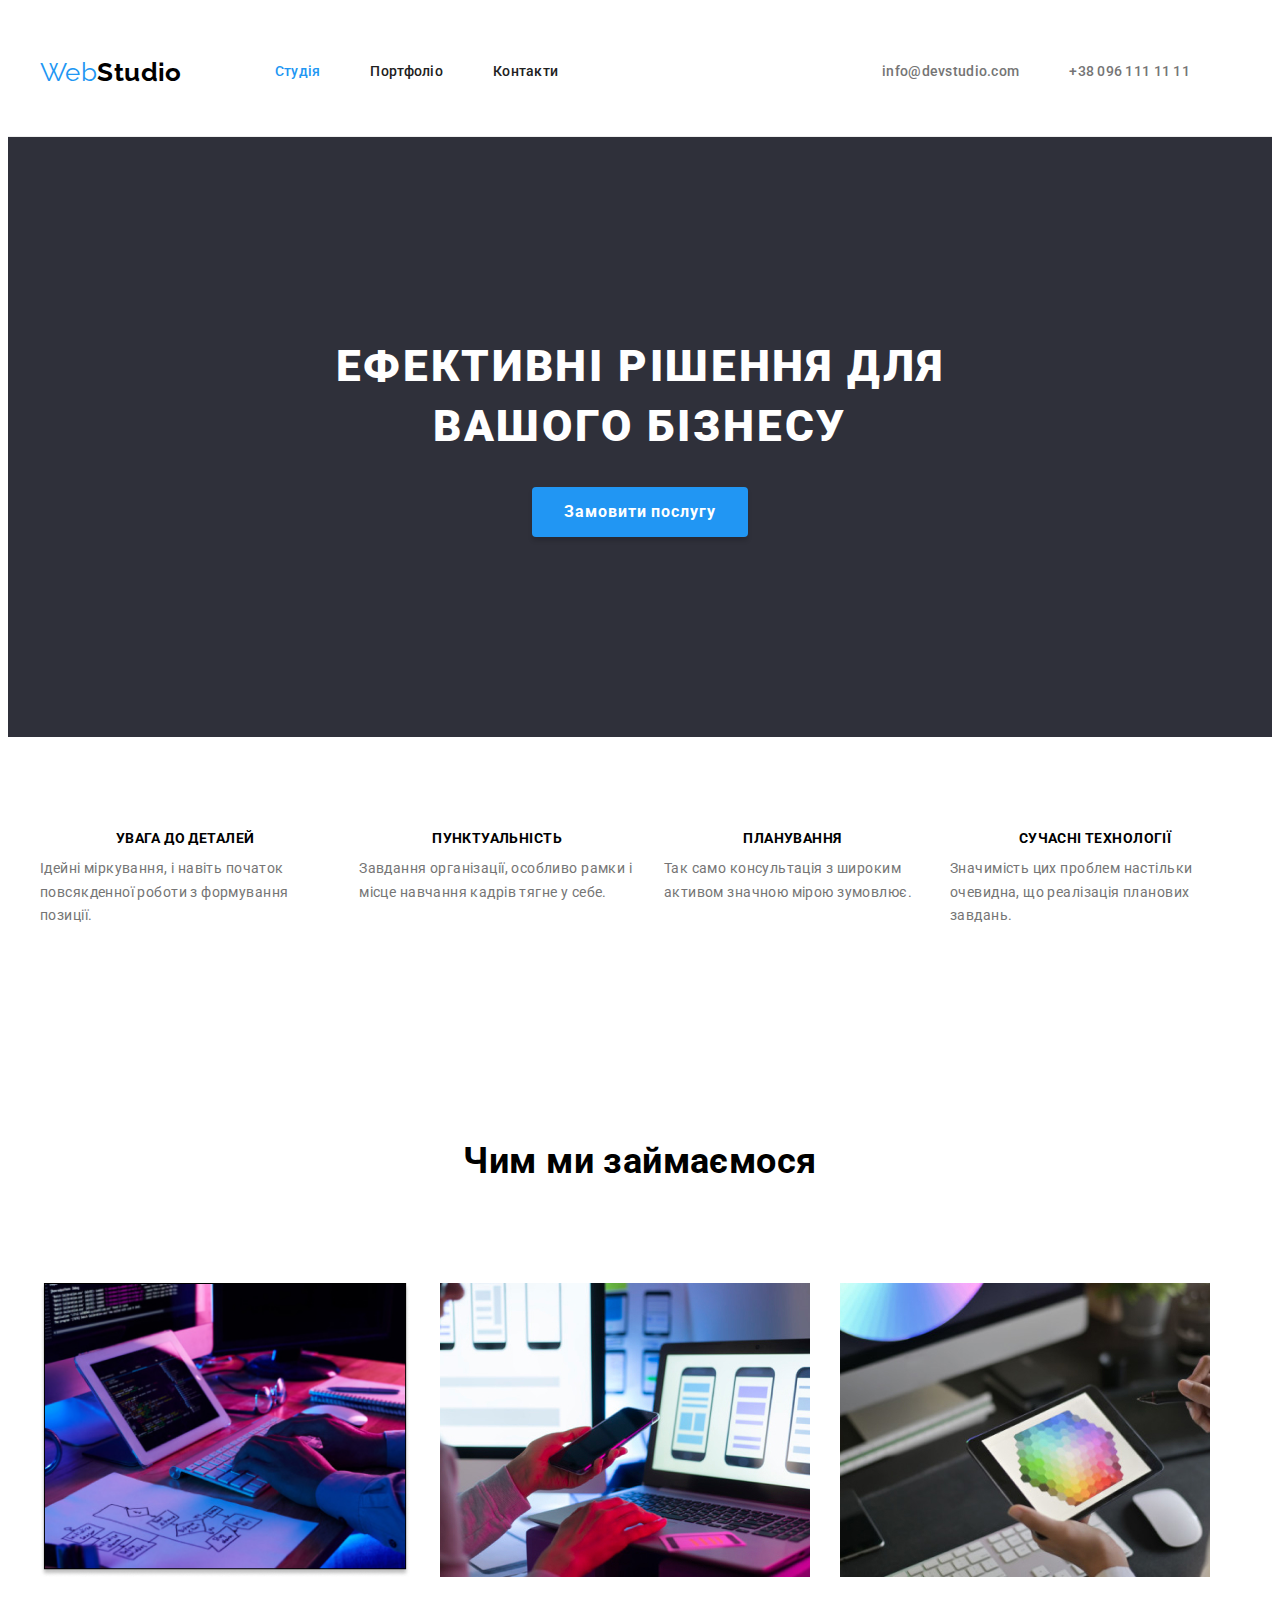
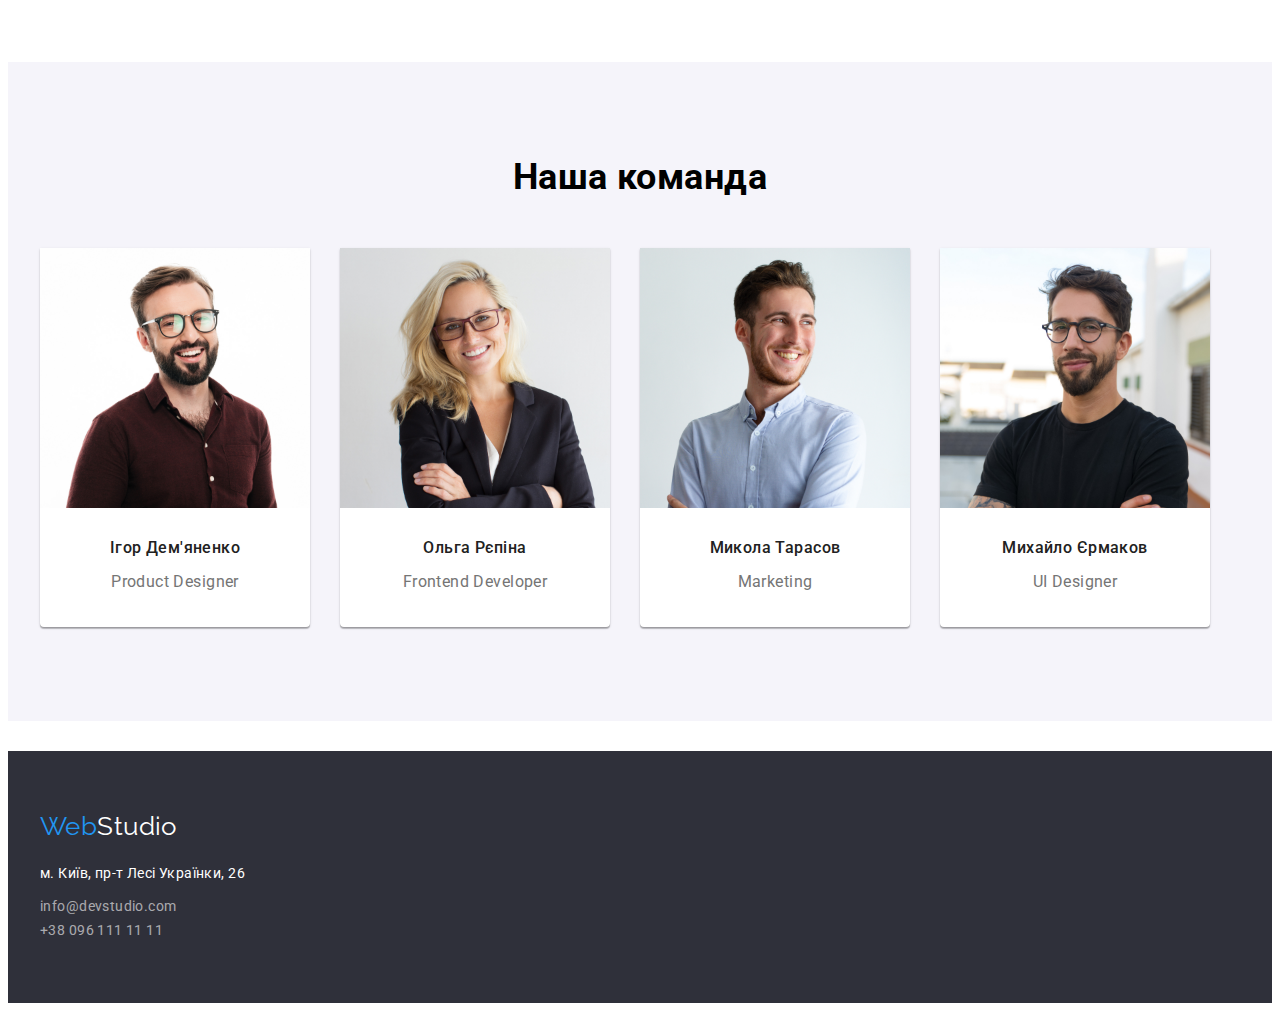
==== index.html @ c140d8f7 "HW-3 start" ====
<!DOCTYPE html>
<html lang="uk">
  <head>
    <meta charset="UTF-8" />
    <meta http-equiv="X-UA-Compatible" content="IE=edge" />
    <meta name="viewport" content="width=device-width, initial-scale=1.0" />
    <title>Студія</title>
    <link rel="preconnect" href="https://fonts.googleapis.com" />
    <link rel="preconnect" href="https://fonts.gstatic.com" crossorigin />
    <link
      href="https://fonts.googleapis.com/css2?family=Raleway:wght@700&family=Roboto:wght@400;500;700;900&display=swap"
      rel="stylesheet"
      />
      <link rel="stylesheet" href="https://cdnjs.cloudflare.com/ajax/libs/modern-normalize/1.1.0/modern-normalize.min.css"
            integrity="sha512-wpPYUAdjBVSE4KJnH1VR1HeZfpl1ub8YT/NKx4PuQ5NmX2tKuGu6U/JRp5y+Y8XG2tV+wKQpNHVUX03MfMFn9Q=="
            crossorigin="anonymous" referrerpolicy="no-referrer" />
          <link rel="stylesheet" href="./css/styles.css" />
  </head>
  <body>
    <header class="header">
      <div class="container header-container">
        <nav class="nav">
        <a class="logo" href="./index.html" lang="en">Web<span class="logo-web">Studio</span></a>
        <ul class="nav-link-list list">
          <li><a href="./index.html" class="nav-link current">Студія</a></li>
          <li><a href="./portfolio.html" class="nav-link">Портфоліо</a></li>
          <li><a href="" class="nav-link">Контакти</a></li>
        </ul>
      </nav>
       <div class="header-connect">
         <ul class="nav-link-list list">
           <li>
             <a class="contact-link" href="mailto:info@devstudio.com">info@devstudio.com</a>
           </li>
           <li>
             <a class="contact-link" href="tel:+380961111111">+38 096 111 11 11</a>
           </li>
         </ul>
       </div>
       </div>
    </header>
    <main>
      <section class="hero">
        <div class="container container-hero">
          <h1 class="hero-title">Ефективні рішення для вашого бізнесу</h1>
          <button class="button" type="button">Замовити послугу</button>
        </div>
      </section>
      <section>
        <div class="container">
          <h2 class="visually-hidden">Переваги</h2>
          <ul class="list advantage-list">
            <li class="advantage-item">
              <h3 class="advantage-title">УВАГА ДО ДЕТАЛЕЙ</h3>
              <p class="advantage-text">
                Ідейні міркування, і навіть початок повсякденної роботи з
                формування позиції.
              </p>
            </li>
            <li>
              <h3 class="advantage-title">ПУНКТУАЛЬНІСТЬ</h3>
              <p class="advantage-text">
                Завдання організації, особливо рамки і місце навчання кадрів тягне
                у себе.
              </p>
            </li>
            <li>
              <h3 class="advantage-title">ПЛАНУВАННЯ</h3>
              <p class="advantage-text">
                Так само консультація з широким активом значною мірою зумовлює.
              </p>
            </li>
            <li>
              <h3 class="advantage-title">СУЧАСНІ ТЕХНОЛОГІЇ</h3>
              <p class="advantage-text">
                Значимість цих проблем настільки очевидна, що реалізація планових
                завдань.
              </p>
            </li>
          </ul>
        </div>
      </section>
      <section>
        <div class="container">
          <h2 class="section-title">Чим ми займаємося</h2>
          <ul class="about list">
            <li>
              <img src="./images/about_1.jpg" alt="планшет, клавіатура, мишка" width="370" height="294" />
            </li>
            <li>
              <img src="./images/about_2.jpg" alt="телефон" width="370" height="294" />
            </li>
            <li>
              <img src="./images/about_3.jpg" alt="планшет, палітра кольорів" width="370" height="294" />
            </li>
          </ul>
        </div>
      </section>
      <section class="team">
        <div class="container">
          <h2 class="section-title">Наша команда</h2>
          <ul class="our-team list">
            <li class="team-list">
              <img src="./images/team_1.jpg" alt="Ігор Дем'яненко" width="270" height="260" />
              <div class="team-content">
              <h3 class="team-name">Ігор Дем'яненко</h3>
              <p class="team-position" lang="en">Product Designer</p>
              </div>
            </li>
            <li class="team-list">
              <img src="./images/team_2.jpg" alt="Ольга Рєпіна" width="270" height="260" />
              <div class="team-content">
                <h3 class="team-name">Ольга Рєпіна</h3>
                <p class="team-position" lang="en">Frontend Developer</p>
              </div>
            </li>
            <li class="team-list">
              <img src="./images/team_3.jpg" alt="Микола Тарасов" width="270" height="260" />
              <div class="team-content">
                <h3 class="team-name">Микола Тарасов</h3>
                <p class="team-position" lang="en">Marketing</p>
              </div>
            </li>
            <li class="team-list">
              <img src="./images/team_4.jpg" alt="Михайло Єрмаков" width="270" height="260" />
              <div class="team-content">
              <h3 class="team-name">Михайло Єрмаков</h3>
              <p class="team-position" lang="en">UI Designer</p>
              </div>
            </li>
          </ul>
        </div>
      </section>
    </main>
    <footer class="footer">
      <div class="container">
        <a class="logo" href="./index.html" lang="en">Web<span class="logo-studio-white">Studio</span></a>
        <address class="address">
          <a class="footer-address list" href="https://goo.gl/maps/BVRUFuVAuVkGGyoq6" target="_blank"
            rel="noopener noreferrer nofollow">м. Київ, пр-т Лесі Українки, 26</a>
          <ul class=list">
            <li class="">
              <a class="footer-contact-link" href="mailto:info@devstudio.com">info@devstudio.com</a>
            </li>
            <li class="list">
              <a class="footer-contact-link" href="tel:+380961111111">+38 096 111 11 11</a>
            </li>
          </ul>
        </address>
      </div>
    </footer>
  </body>
</html>
---- css/styles.css ----
:root {
  --background-color: #ffffff;
  --second-text-color: #2196f3;
  --owner-text-color: #757575;
  --font-main-color: #212121;
  --buttons-color: #f5f4fa;
  --background-footer-color: #2f303a;
  --main-font: "Roboto", sans-serif;
  --border-color: #eeeeee;
}

body {
  font-family: var(--main-font);
  background-color: var(--background-color);
  letter-spacing: 0.03em;
  font-size: 14px;
  line-height: 1.14;
}

.list {
  list-style: none;
  padding: 0;
  margin: 0;
}


h1,
h2,
h3,
h4,
h5,
h6,
p {
  padding: 0;
  border: 0;
  margin: 0;
}

ul {
  margin: 0;
  padding-left: 0;
  list-style: none;
}

.container {
  width: 1200px;
  padding-left: 15px;
  padding-right: 15px;
  margin: 0 auto;
}

img {
  display: block;
  max-width: 100%;
}

/* ----------------шапка сторінки---------------- */

.header {
  background-color: var(--background-color);
  display: flex;
}

.header>.container {
  display: flex;
  align-items: center;
}

.header-container {
  display: flex;
  align-items: center;
}
.nav {
  display: flex;
}

.nav-link-list {
  display: flex;
  align-items: center;
}

.header-connect {
margin-left: auto;
}

.header {
  height: 80px;
  padding: 24px 0;
  border-bottom: 1px solid var(--border-color);
}
  
.logo {
  text-decoration: var(--text-decoration);
  font-family: "Raleway", sans-serif;
  font-size: 26px;
  line-height: 1.19;
  color: var(--second-text-color);
}

.logo-web {
  color: #000000;
  font-weight: 700;
  margin-right: 93px;
}

.contact-link,
.nav-link {
  font-weight: 500;
  letter-spacing: 0.02em;
  color: var(--font-main-color);
  text-decoration: var(--text-decoration);
  margin-right: 50px;
}

.contact-link {
  color: var(--owner-text-color);
  text-decoration: var(--text-decoration);
}

.header a:hover,
.header a:focus {
  color: var(--second-text-color);
}

.nav-link.current,
.contact-link.current {
  color: var(--second-text-color);
}
/* ----------------замовити послугу---------------- */

.hero {
  background-color: var(--background-footer-color);
  text-align: center;
  padding-top: 200px;
  padding-bottom: 200px;
}

.container-hero {
  display: block;
  text-align: center;
}

.hero-title {
  font-weight: 900;
  font-size: 44px;
  line-height: 1.36;
  text-align: center;
  letter-spacing: 0.06em;
  text-transform: uppercase;
  color: var(--background-color);
  width: 696px;
  margin-bottom: 30px;
  margin-left: auto;
  margin-right: auto;
  text-align: center;
}

.button {
  background-color: var(--second-text-color);
  color: var(--background-color);
  box-shadow: 0px 4px 4px rgba(0, 0, 0, 0.15);
  font-weight: 700;
  font-size: 16px;
  line-height: 1.88;
  cursor: pointer;
  font-family: inherit;
  border: 0;
  border-radius: 4px;
  letter-spacing: 0.06em;
  border: 1px solid transparent;
  min-width: 216px;
  height: 50px;
  margin: 0 auto;
  text-align: center;
  display: inline-block;
}

.button:hover,
.button:focus {
  background-color: var(--second-text-color);
}

/* ----------------Переваги---------------- */
.visually-hidden {
  position: absolute;
  width: 1px;
  height: 1px;
  margin: -1px;
  border: 0;
  padding: 0;
  white-space: nowrap;
  clip-path: inset(100%);
  clip: rect(0 0 0 0);
  overflow: hidden;
}

.advantage-list {
  display: flex;
  gap: 29px;
  padding-top: 94px;
  padding-bottom: 118px;
}

.advantages-item {
  width: 270px;
}

.advantages-item:first-child {
  margin-left: 0;
}

.advantage-title {
  text-transform: uppercase;
  font-size: inherit;
  margin-bottom: 10px;
  font-weight: 700;
  line-height: 1.14;
  text-transform: uppercase;
  text-align: center;
}

.advantage-text {
  color: var(--owner-text-color);
  line-height: 1.71;
}
.about {
  display: flex;
  flex-wrap: wrap;
  gap: 30px;
  margin-top: 50px;
  margin-bottom: 85px;
}

/* ----------------Наша команда---------------- */

.team {
  background: #f5f4fa;
  margin-bottom: 9px;
}

.team-content {
  padding-top: 30px;
}

.section-title {
  font-size: 36px;
  line-height: 1.17;
  text-align: center;
  padding-top: 94px;
  padding-bottom: 50px;
}

.team-name{
  font-weight: 500;
  font-size: 16px;
  line-height: 1.19;
  text-align: center;
  color: var(--font-main-color);
  margin-bottom: 10px;
}

.team-position {
  font-size: 16px;
  line-height: 1.88;
  color: var(--owner-text-color);
  text-align: center;
  margin-bottom: 30px;
}
.team-list {
  background: #ffffff;
  box-shadow: 0px 1px 3px rgba(0, 0, 0, 0.12), 0px 1px 1px rgba(0, 0, 0, 0.14), 0px 2px 1px rgba(0, 0, 0, 0.2);
  border-radius: 0px 0px 4px 4px;
}

.our-team {
  display: flex;
  gap: 30px;
  margin-bottom: 30px;
  padding-bottom: 94px;
}

/* ----------------Підвал---------------- */
.footer {
  background: var(--background-footer-color);
  padding-top: 60px;
  padding-bottom: 60px;

}

.logo-studio-white {
  color: var(--background-color);
}

.footer-address {
  font-style: normal;
  text-decoration: none;
  line-height: 1.71;
  color: var(--background-color);
  display: block;
  margin-bottom: 9px;
}


address {
  padding-top: 20px;
}

.footer-contact-link {
  font-style: normal;
  text-decoration: none;
  line-height: 1.71;
  color: rgba(255, 255, 255, 0.6);
}

.footer-contact-link:hover,
.footer-contact-link:focus {
  color: var(--second-text-color);
}

/* ----------------шапка сторінки---------------- */

.header {
  background-color: var(--background-color);
}

/* ----------------навігація сторінки---------------- */

.btn {
  background-color: var(buttons-color);
  color: var(--font-main-color);
  font-family: inherit;
  font-weight: 500;
  font-size: 16px;
  line-height: 1.62;
  text-align: center;
  cursor: pointer;
  padding: 0;
  border-radius: 4px;
  display: inline-block;
  padding: 6px 22px;
  border: none;
  box-shadow: 0px 3px 1px rgba(0, 0, 0, 0.1), 0px 1px 2px rgba(0, 0, 0, 0.08), 0px 2px 2px rgba(0, 0, 0, 0.12);
}

.filter-buttons {
  display: flex;
  margin-bottom: 50px;
  justify-content: center;
  margin-top: 94px;
}

.filter-button-item:not(:last-child) {
  margin-right: 8px;
}
.btn:hover,
.btn:focus {
  background-color: var(--second-text-color);
  color: var(--background-color);
}

/* ----------------контент сторінки---------------- */

.project-list {
  display: flex;
  flex-wrap: wrap;
  gap: 30px;
  padding-bottom: 94px;
}

.project-list-item {
  display: block;
  width: calc((100% - 60px) / 3);
}

.portofino-text {
  padding: 20px 24px;
  border: 1px;
  border-style: solid;
  border-top-width: 0;
  border-top-style: hidden;
  border-color: var(--border-color);
}

.project-title {
  font-size: 18px;
  line-height: 2;
  letter-spacing: 0.06em;
  color: var(--font-main-color);
  margin-bottom: 4px;
}

.project-description {
  font-size: 16px;
  line-height: 1.88;
  color: var(--owner-text-color);
}
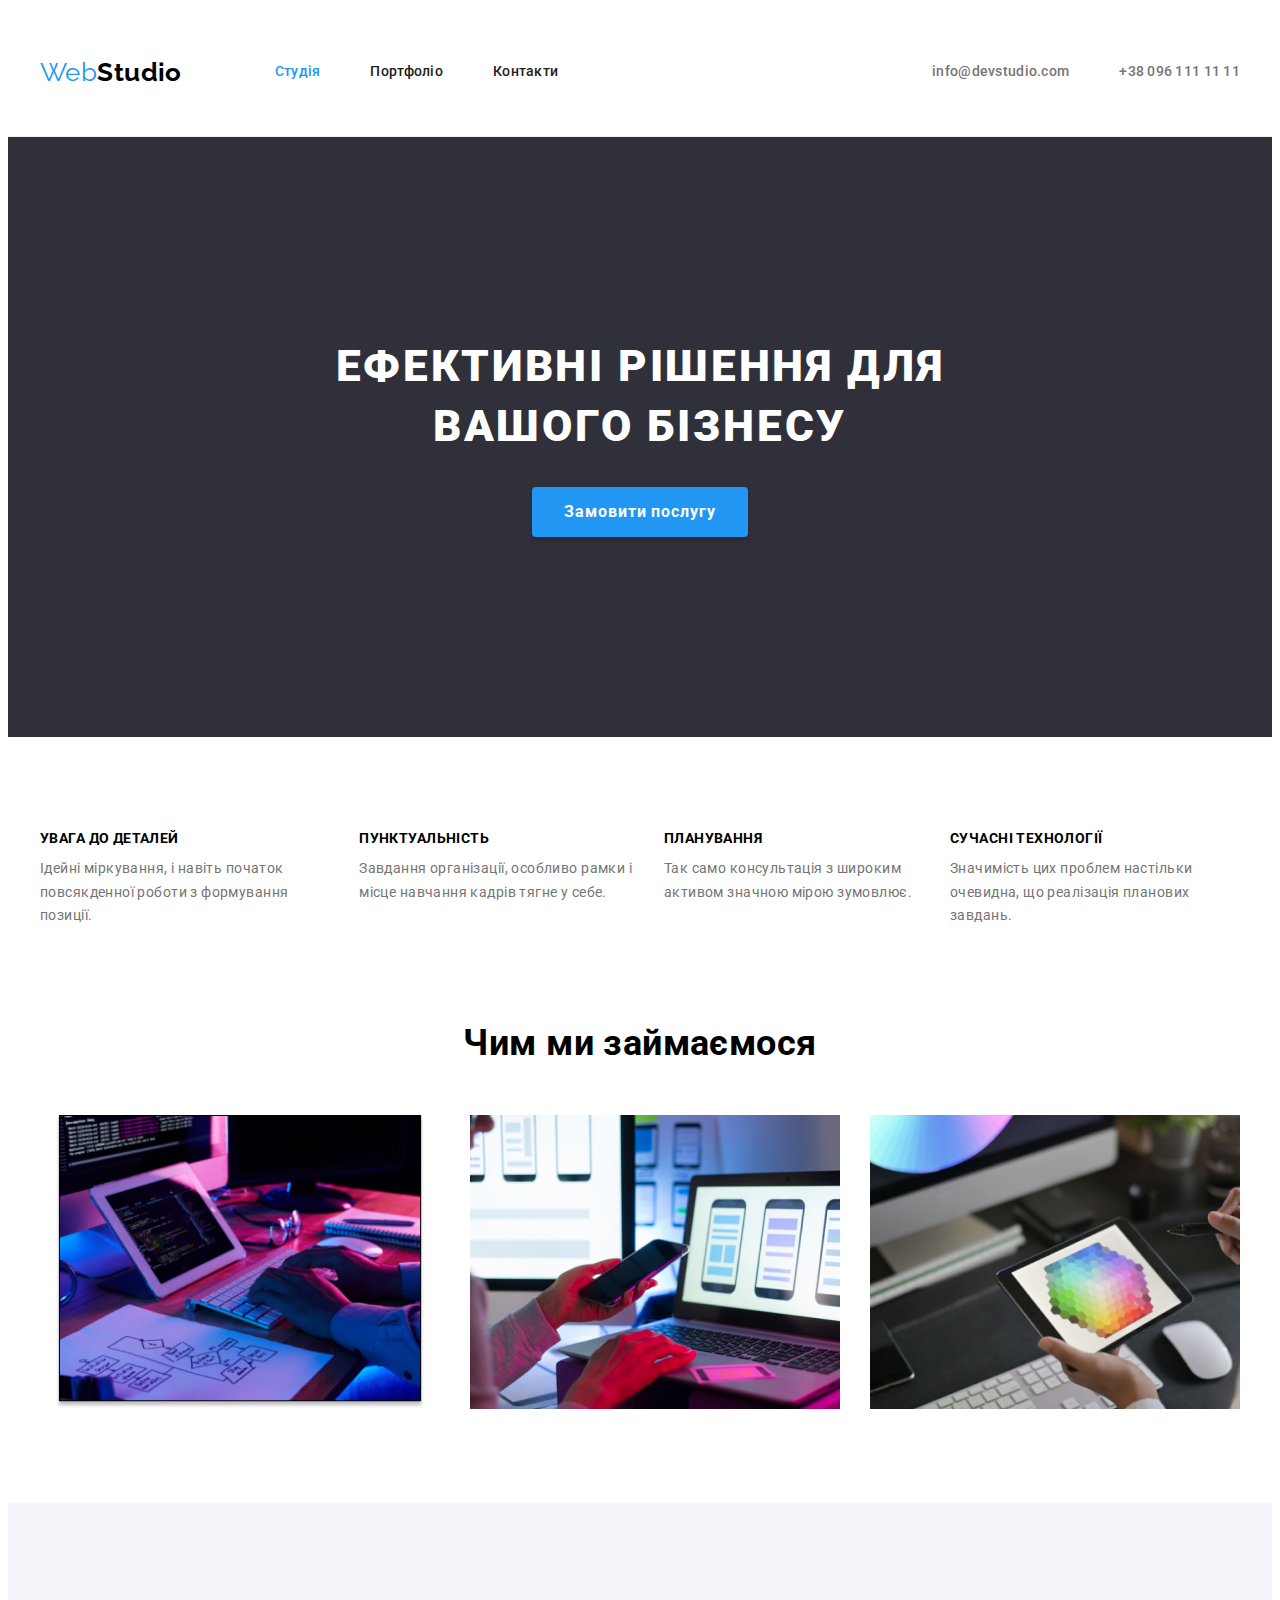
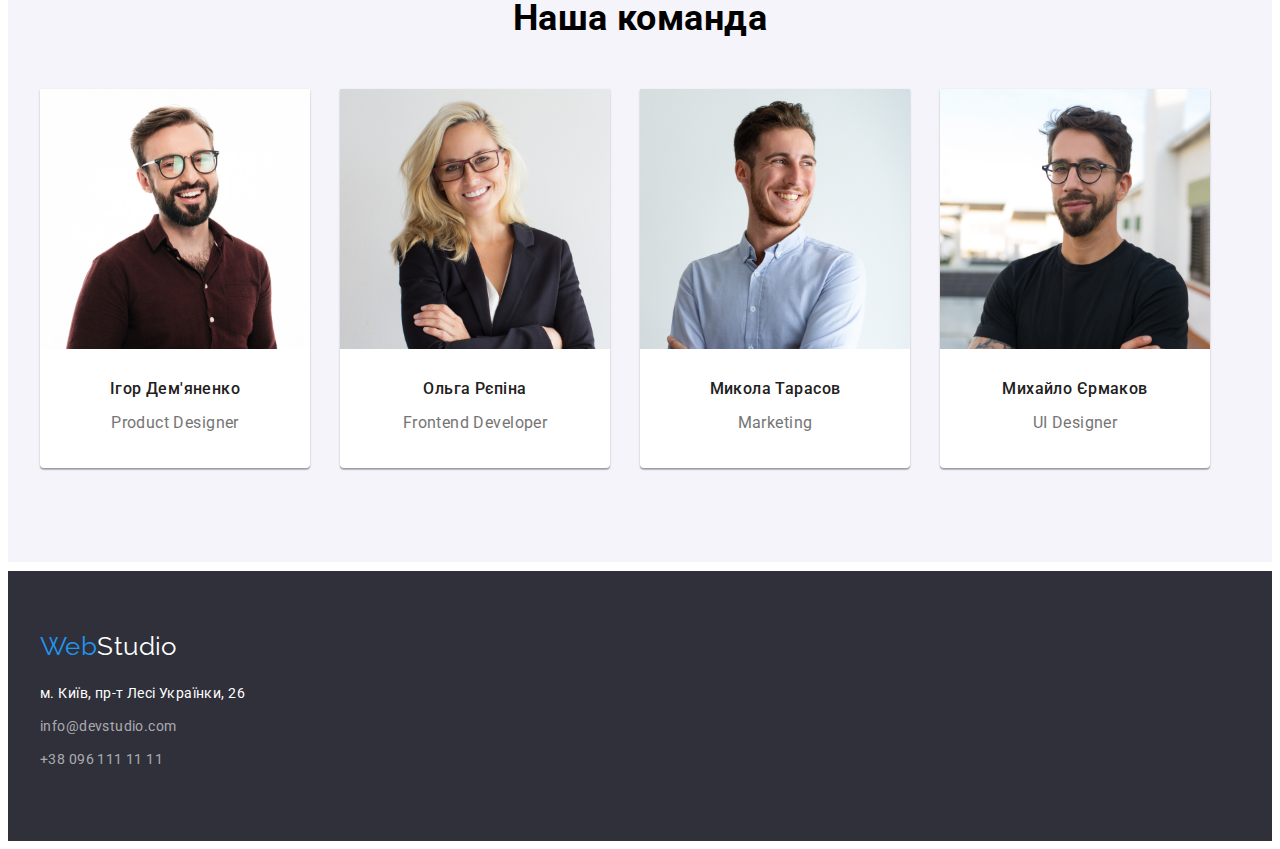
==== commit 20279eef: "доб. клас секції, зміни в футері, заміна padding на margin" ====
--- a/index.html
+++ b/index.html
@@ -27,8 +27,7 @@
           <li><a href="" class="nav-link">Контакти</a></li>
         </ul>
       </nav>
-       <div class="header-connect">
-         <ul class="nav-link-list list">
+         <ul class="nav-link-contact ">
            <li>
              <a class="contact-link" href="mailto:info@devstudio.com">info@devstudio.com</a>
            </li>
@@ -37,16 +36,15 @@
            </li>
          </ul>
        </div>
-       </div>
     </header>
     <main>
-      <section class="hero">
+      <section class="hero section">
         <div class="container container-hero">
           <h1 class="hero-title">Ефективні рішення для вашого бізнесу</h1>
           <button class="button" type="button">Замовити послугу</button>
         </div>
       </section>
-      <section>
+      <section class="section">
         <div class="container">
           <h2 class="visually-hidden">Переваги</h2>
           <ul class="list advantage-list">
@@ -80,11 +78,11 @@
           </ul>
         </div>
       </section>
-      <section>
+      <section class="section about-us">
         <div class="container">
           <h2 class="section-title">Чим ми займаємося</h2>
           <ul class="about list">
-            <li>
+            <li class="section-photo">
               <img src="./images/about_1.jpg" alt="планшет, клавіатура, мишка" width="370" height="294" />
             </li>
             <li>
@@ -96,7 +94,7 @@
           </ul>
         </div>
       </section>
-      <section class="team">
+      <section class="team section">
         <div class="container">
           <h2 class="section-title">Наша команда</h2>
           <ul class="our-team list">
@@ -136,13 +134,15 @@
       <div class="container">
         <a class="logo" href="./index.html" lang="en">Web<span class="logo-studio-white">Studio</span></a>
         <address class="address">
-          <a class="footer-address list" href="https://goo.gl/maps/BVRUFuVAuVkGGyoq6" target="_blank"
-            rel="noopener noreferrer nofollow">м. Київ, пр-т Лесі Українки, 26</a>
-          <ul class=list">
-            <li class="">
+          <ul class="list">
+            <li class="address-info">
+              <a class="footer-address" href="https://goo.gl/maps/BVRUFuVAuVkGGyoq6" target="_blank"
+                rel="noopener noreferrer nofollow">м. Київ, пр-т Лесі Українки, 26</a>
+            </li>
+            <li class="address-info">
               <a class="footer-contact-link" href="mailto:info@devstudio.com">info@devstudio.com</a>
             </li>
-            <li class="list">
+            <li class="address-info">
               <a class="footer-contact-link" href="tel:+380961111111">+38 096 111 11 11</a>
             </li>
           </ul>
--- a/css/styles.css
+++ b/css/styles.css
@@ -3,7 +3,7 @@
   --second-text-color: #2196f3;
   --owner-text-color: #757575;
   --font-main-color: #212121;
-  --buttons-color: #f5f4fa;
+  --buttons-color: #F5F4FA;
   --background-footer-color: #2f303a;
   --main-font: "Roboto", sans-serif;
   --border-color: #eeeeee;
@@ -66,21 +66,20 @@
   align-items: center;
 }
 
-.header-container {
+.nav {
+  display: flex;
+}
+
+.nav-link-list {
   display: flex;
   align-items: center;
-}
-.nav {
-  display: flex;
-}
-
-.nav-link-list {
-  display: flex;
-  align-items: center;
-}
-
-.header-connect {
-margin-left: auto;
+  gap: 50px;
+}
+
+.nav-link-contact {
+  display: flex;
+  margin-left: auto;
+  gap: 50px;
 }
 
 .header {
@@ -95,12 +94,12 @@
   font-size: 26px;
   line-height: 1.19;
   color: var(--second-text-color);
+  margin-right: 93px;
 }
 
 .logo-web {
   color: #000000;
   font-weight: 700;
-  margin-right: 93px;
 }
 
 .contact-link,
@@ -109,7 +108,6 @@
   letter-spacing: 0.02em;
   color: var(--font-main-color);
   text-decoration: var(--text-decoration);
-  margin-right: 50px;
 }
 
 .contact-link {
@@ -127,6 +125,11 @@
   color: var(--second-text-color);
 }
 /* ----------------замовити послугу---------------- */
+
+.section {
+padding-top: 94px;
+padding-bottom: 94px;
+}
 
 .hero {
   background-color: var(--background-footer-color);
@@ -197,11 +200,10 @@
 .advantage-list {
   display: flex;
   gap: 29px;
-  padding-top: 94px;
-  padding-bottom: 118px;
 }
 
 .advantages-item {
+  display: flex;
   width: 270px;
 }
 
@@ -216,7 +218,6 @@
   font-weight: 700;
   line-height: 1.14;
   text-transform: uppercase;
-  text-align: center;
 }
 
 .advantage-text {
@@ -227,8 +228,14 @@
   display: flex;
   flex-wrap: wrap;
   gap: 30px;
-  margin-top: 50px;
-  margin-bottom: 85px;
+}
+
+.about-us {
+  padding-top: 0;
+}
+
+.section-photo {
+  margin: auto;
 }
 
 /* ----------------Наша команда---------------- */
@@ -239,15 +246,18 @@
 }
 
 .team-content {
-  padding-top: 30px;
+  padding: 30px 0 30px 0;
+} 
+
+.section-button {
+  margin-bottom: 50px;
 }
 
 .section-title {
   font-size: 36px;
   line-height: 1.17;
   text-align: center;
-  padding-top: 94px;
-  padding-bottom: 50px;
+  margin-bottom: 50px;
 }
 
 .team-name{
@@ -264,7 +274,6 @@
   line-height: 1.88;
   color: var(--owner-text-color);
   text-align: center;
-  margin-bottom: 30px;
 }
 .team-list {
   background: #ffffff;
@@ -275,8 +284,6 @@
 .our-team {
   display: flex;
   gap: 30px;
-  margin-bottom: 30px;
-  padding-bottom: 94px;
 }
 
 /* ----------------Підвал---------------- */
@@ -301,8 +308,12 @@
 }
 
 
-address {
-  padding-top: 20px;
+.address {
+  margin-top: 20px;
+}
+
+.address-info {
+  margin-bottom: 9px;
 }
 
 .footer-contact-link {
@@ -310,6 +321,7 @@
   text-decoration: none;
   line-height: 1.71;
   color: rgba(255, 255, 255, 0.6);
+  margin-bottom: 9px;
 }
 
 .footer-contact-link:hover,
@@ -339,14 +351,12 @@
   display: inline-block;
   padding: 6px 22px;
   border: none;
-  box-shadow: 0px 3px 1px rgba(0, 0, 0, 0.1), 0px 1px 2px rgba(0, 0, 0, 0.08), 0px 2px 2px rgba(0, 0, 0, 0.12);
 }
 
 .filter-buttons {
   display: flex;
+  justify-content: center;
   margin-bottom: 50px;
-  justify-content: center;
-  margin-top: 94px;
 }
 
 .filter-button-item:not(:last-child) {
@@ -364,7 +374,6 @@
   display: flex;
   flex-wrap: wrap;
   gap: 30px;
-  padding-bottom: 94px;
 }
 
 .project-list-item {
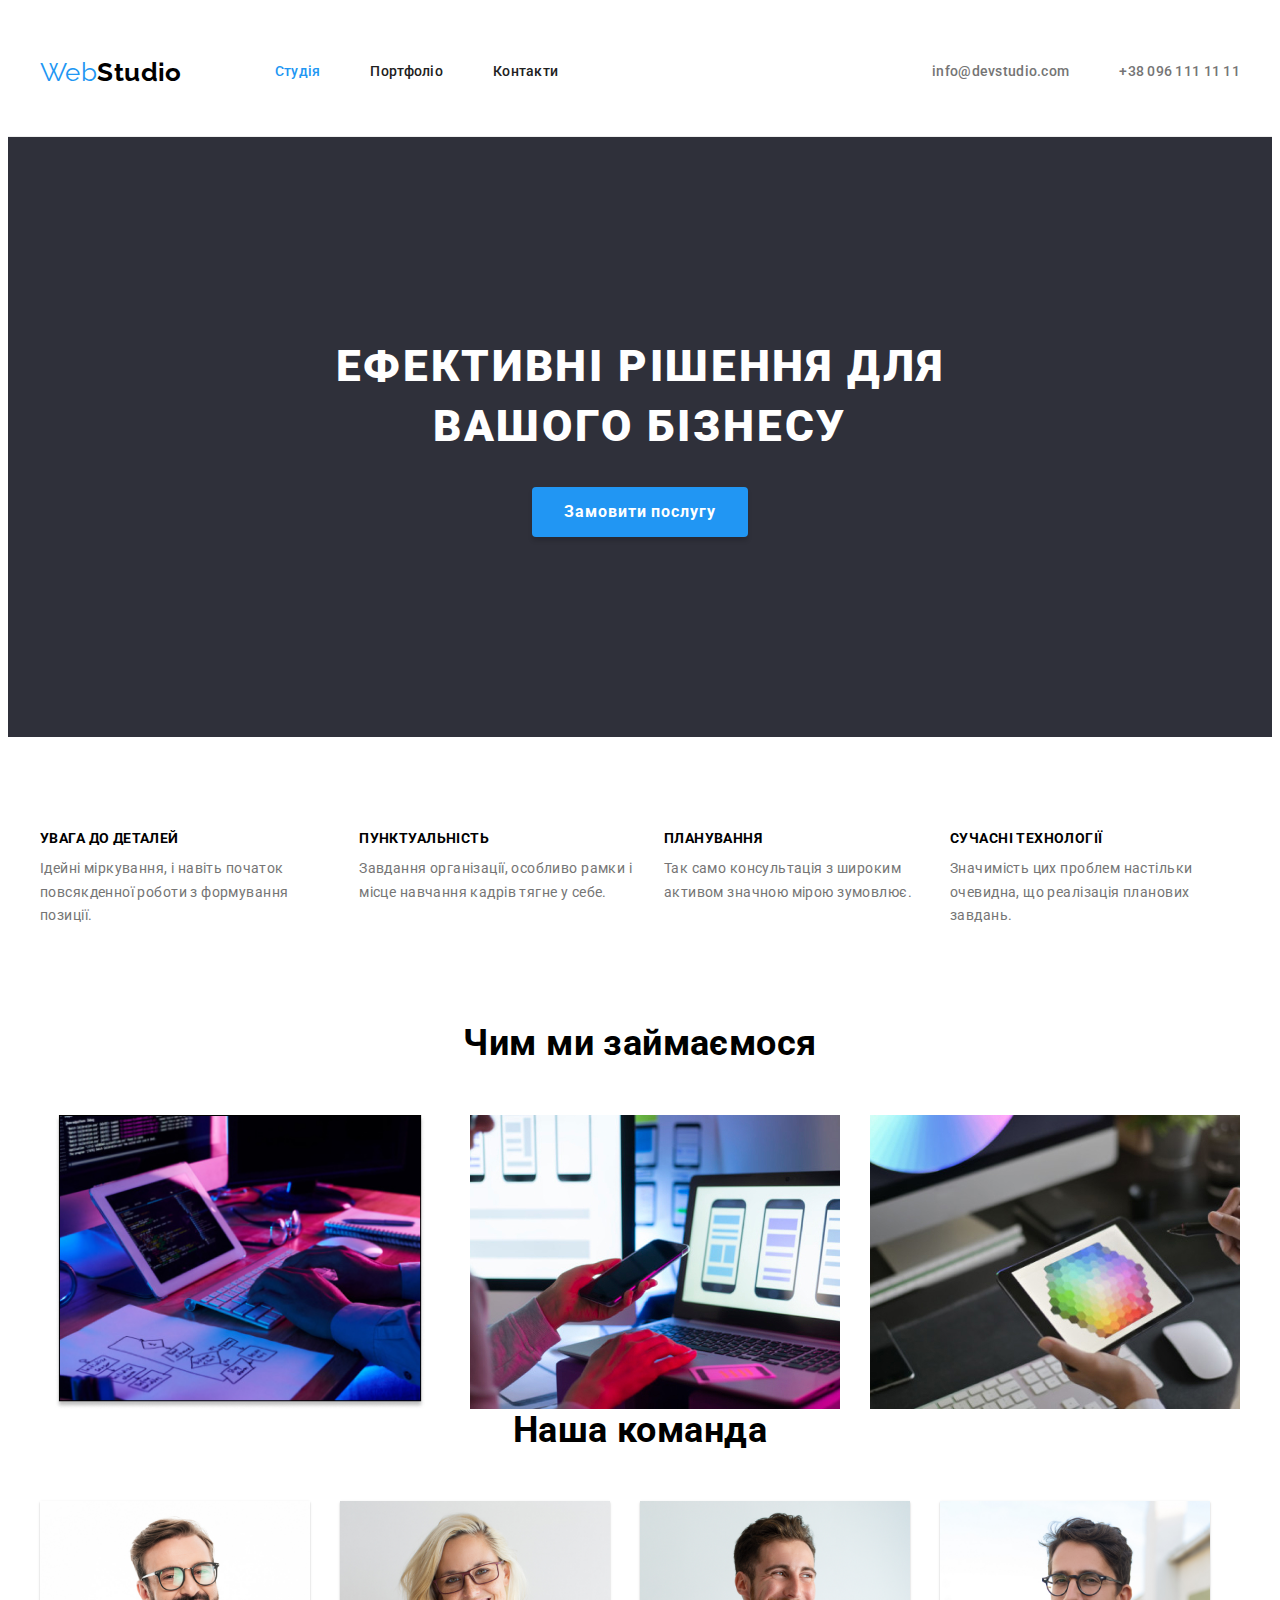
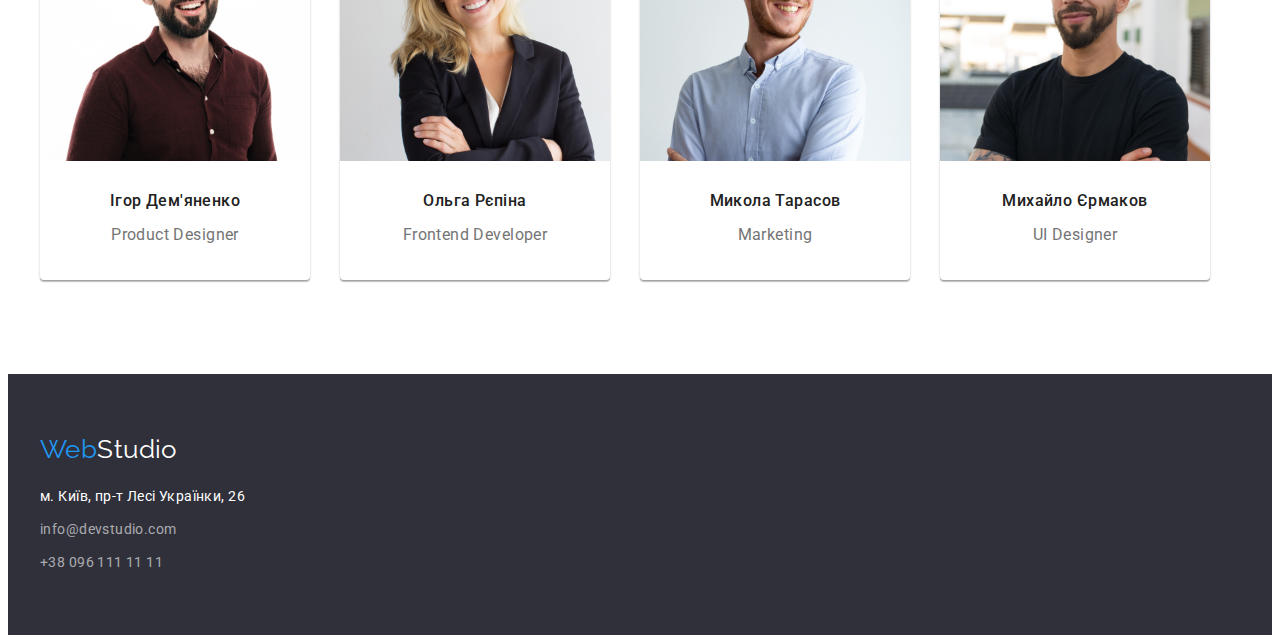
==== commit e2b347c3: "зміни в footer, прибрала з секцій margin, переіменувала картинки" ====
--- a/index.html
+++ b/index.html
@@ -83,44 +83,44 @@
           <h2 class="section-title">Чим ми займаємося</h2>
           <ul class="about list">
             <li class="section-photo">
-              <img src="./images/about_1.jpg" alt="планшет, клавіатура, мишка" width="370" height="294" />
+              <img src="./images/about-1.jpg" alt="планшет, клавіатура, мишка" width="370" height="294" />
             </li>
             <li>
-              <img src="./images/about_2.jpg" alt="телефон" width="370" height="294" />
+              <img src="./images/about-2.jpg" alt="телефон" width="370" height="294" />
             </li>
             <li>
-              <img src="./images/about_3.jpg" alt="планшет, палітра кольорів" width="370" height="294" />
+              <img src="./images/about-3.jpg" alt="планшет, палітра кольорів" width="370" height="294" />
             </li>
           </ul>
         </div>
-      </section>
+      </section-
       <section class="team section">
         <div class="container">
           <h2 class="section-title">Наша команда</h2>
           <ul class="our-team list">
             <li class="team-list">
-              <img src="./images/team_1.jpg" alt="Ігор Дем'яненко" width="270" height="260" />
+              <img src="./images/team-1.jpg" alt="Ігор Дем'яненко" width="270" height="260" />
               <div class="team-content">
               <h3 class="team-name">Ігор Дем'яненко</h3>
               <p class="team-position" lang="en">Product Designer</p>
               </div>
             </li>
             <li class="team-list">
-              <img src="./images/team_2.jpg" alt="Ольга Рєпіна" width="270" height="260" />
+              <img src="./images/team-2.jpg" alt="Ольга Рєпіна" width="270" height="260" />
               <div class="team-content">
                 <h3 class="team-name">Ольга Рєпіна</h3>
                 <p class="team-position" lang="en">Frontend Developer</p>
               </div>
             </li>
             <li class="team-list">
-              <img src="./images/team_3.jpg" alt="Микола Тарасов" width="270" height="260" />
+              <img src="./images/team-3.jpg" alt="Микола Тарасов" width="270" height="260" />
               <div class="team-content">
                 <h3 class="team-name">Микола Тарасов</h3>
                 <p class="team-position" lang="en">Marketing</p>
               </div>
             </li>
             <li class="team-list">
-              <img src="./images/team_4.jpg" alt="Михайло Єрмаков" width="270" height="260" />
+              <img src="./images/team-4.jpg" alt="Михайло Єрмаков" width="270" height="260" />
               <div class="team-content">
               <h3 class="team-name">Михайло Єрмаков</h3>
               <p class="team-position" lang="en">UI Designer</p>
--- a/css/styles.css
+++ b/css/styles.css
@@ -242,16 +242,11 @@
 
 .team {
   background: #f5f4fa;
-  margin-bottom: 9px;
 }
 
 .team-content {
   padding: 30px 0 30px 0;
 } 
-
-.section-button {
-  margin-bottom: 50px;
-}
 
 .section-title {
   font-size: 36px;
@@ -291,7 +286,12 @@
   background: var(--background-footer-color);
   padding-top: 60px;
   padding-bottom: 60px;
-
+}
+
+.footer .logo {
+  display: inline-block;
+  margin-right: 0px;
+  margin-bottom: 20px;
 }
 
 .logo-studio-white {
@@ -304,15 +304,9 @@
   line-height: 1.71;
   color: var(--background-color);
   display: block;
-  margin-bottom: 9px;
-}
-
-
-.address {
-  margin-top: 20px;
-}
-
-.address-info {
+}
+
+.address-info:not(:last-child) {
   margin-bottom: 9px;
 }
 
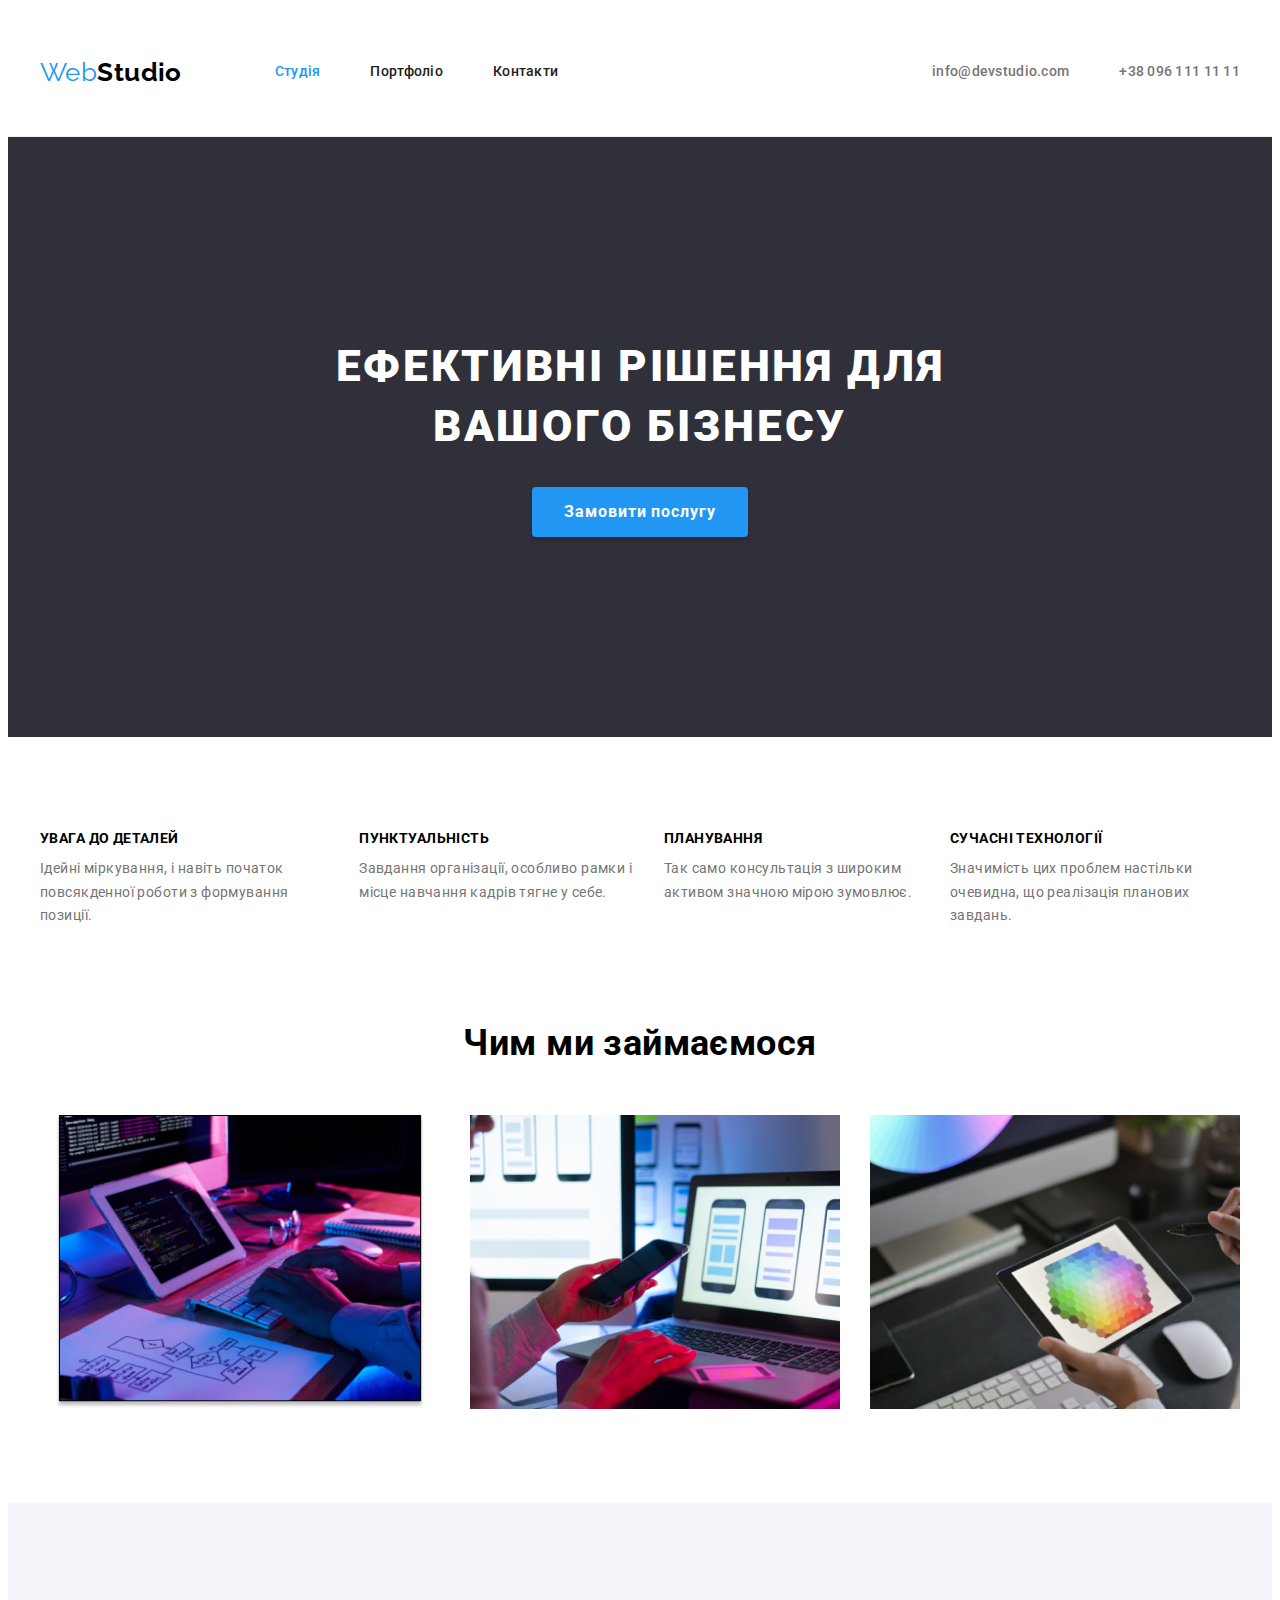
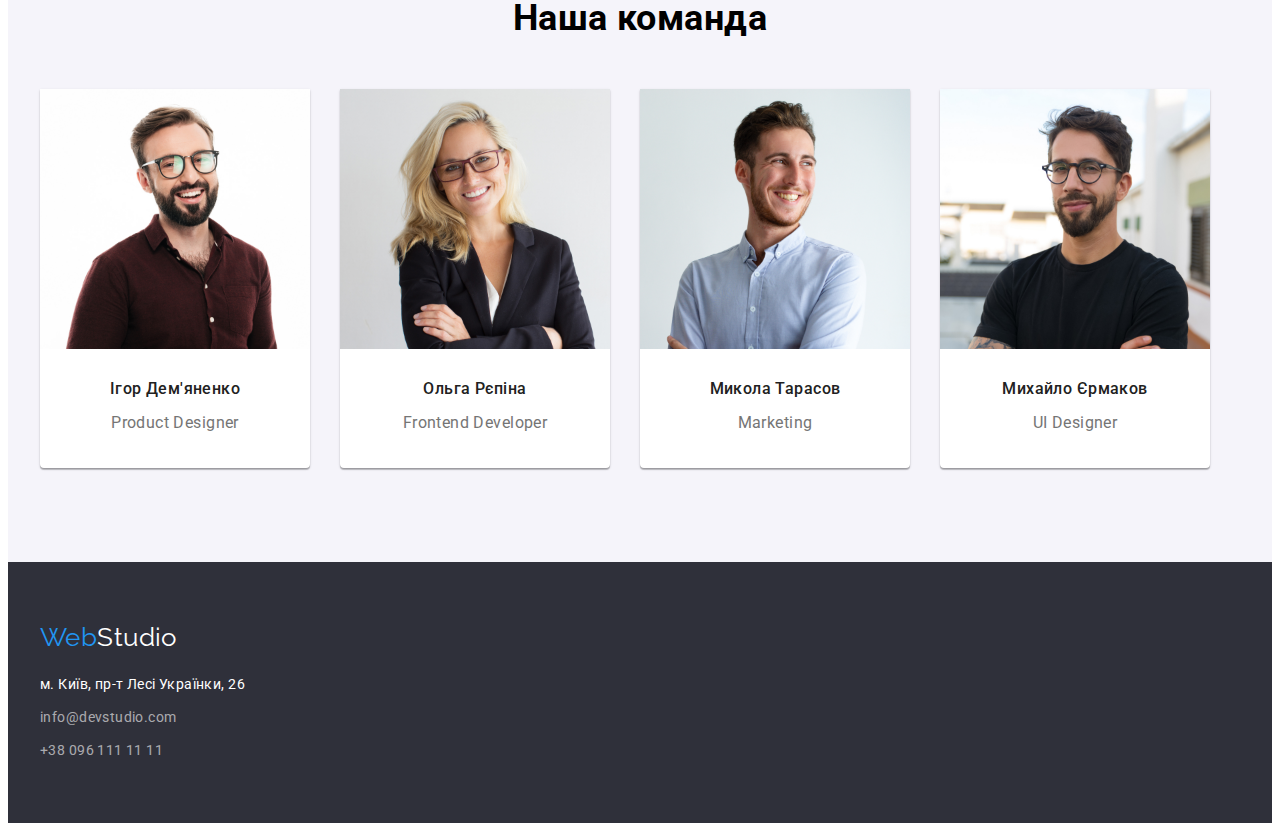
==== commit 9524cf44: "виправлення секції "наша команда" виправлення написів та перезалив фото 2-ї стр" ====
--- a/index.html
+++ b/index.html
@@ -93,7 +93,7 @@
             </li>
           </ul>
         </div>
-      </section-
+      </section>
       <section class="team section">
         <div class="container">
           <h2 class="section-title">Наша команда</h2>
--- a/css/styles.css
+++ b/css/styles.css
@@ -127,8 +127,7 @@
 /* ----------------замовити послугу---------------- */
 
 .section {
-padding-top: 94px;
-padding-bottom: 94px;
+  padding: 94px 0;
 }
 
 .hero {
